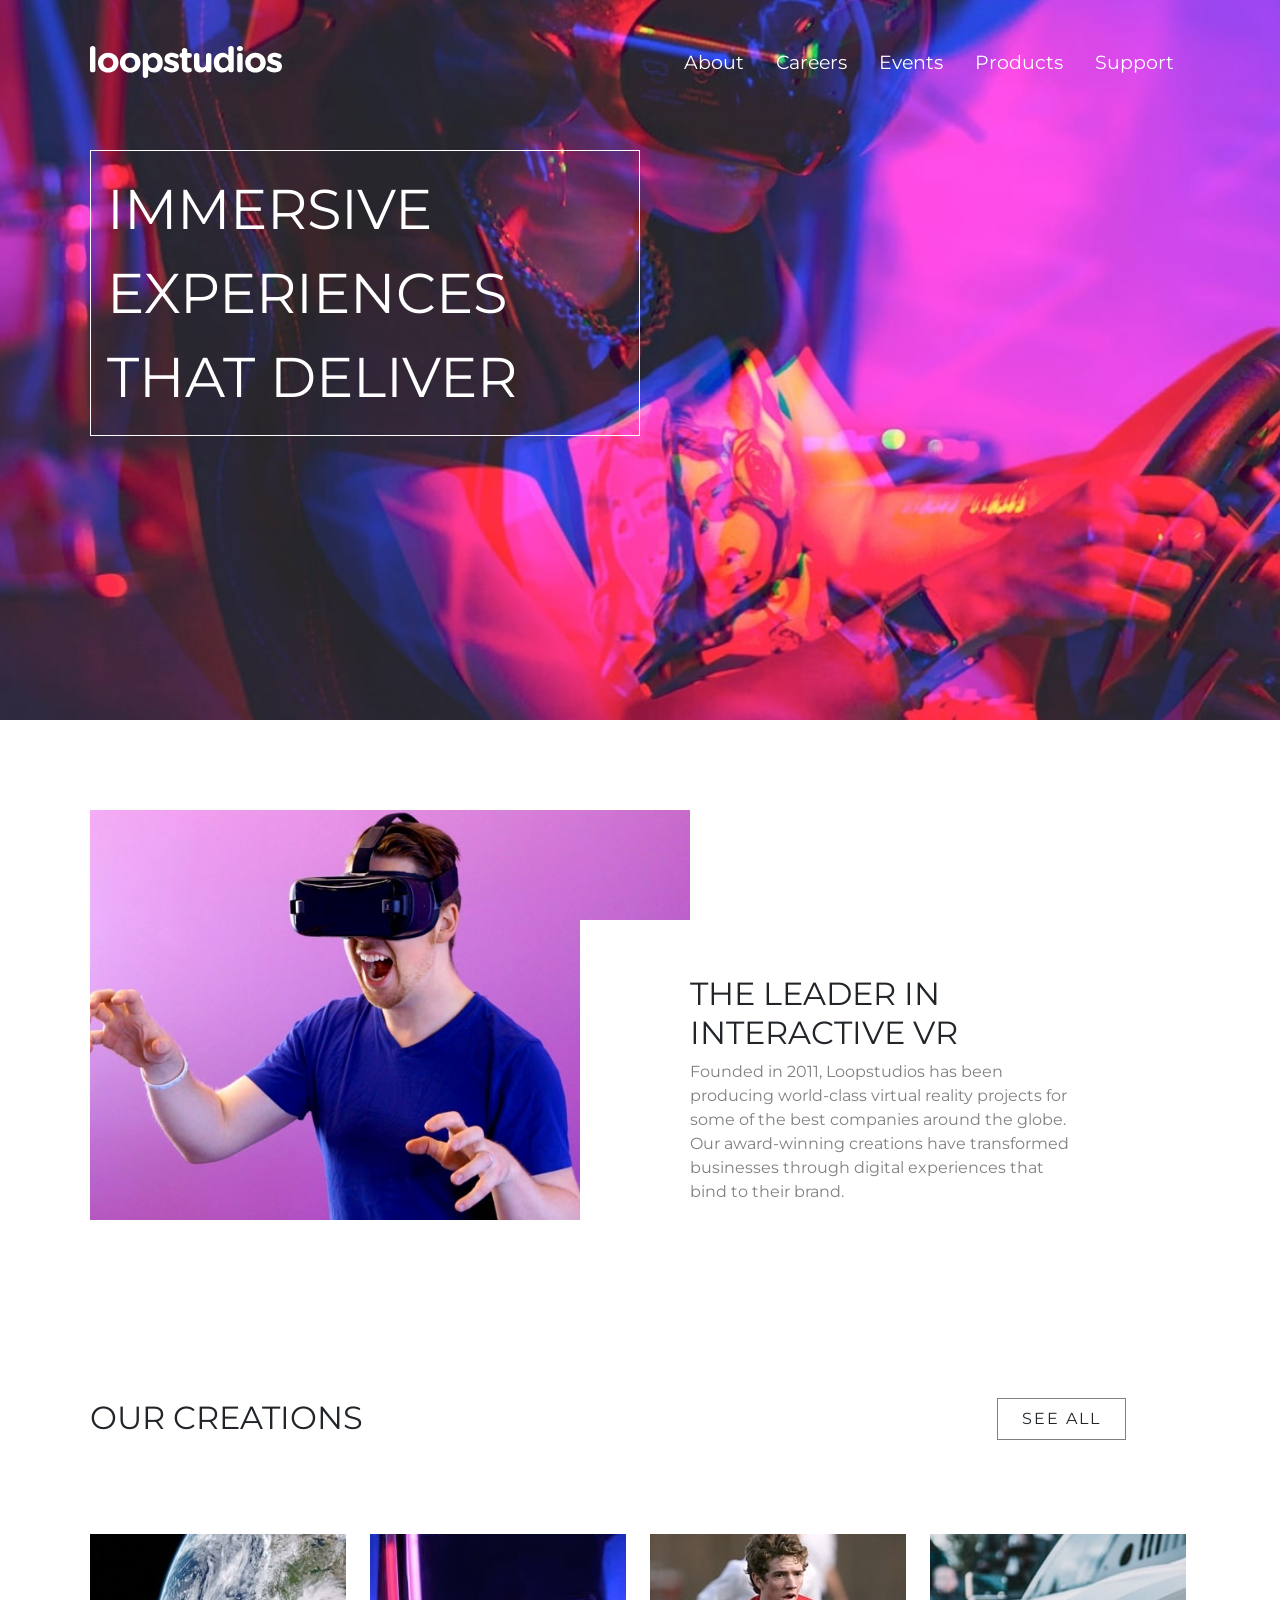
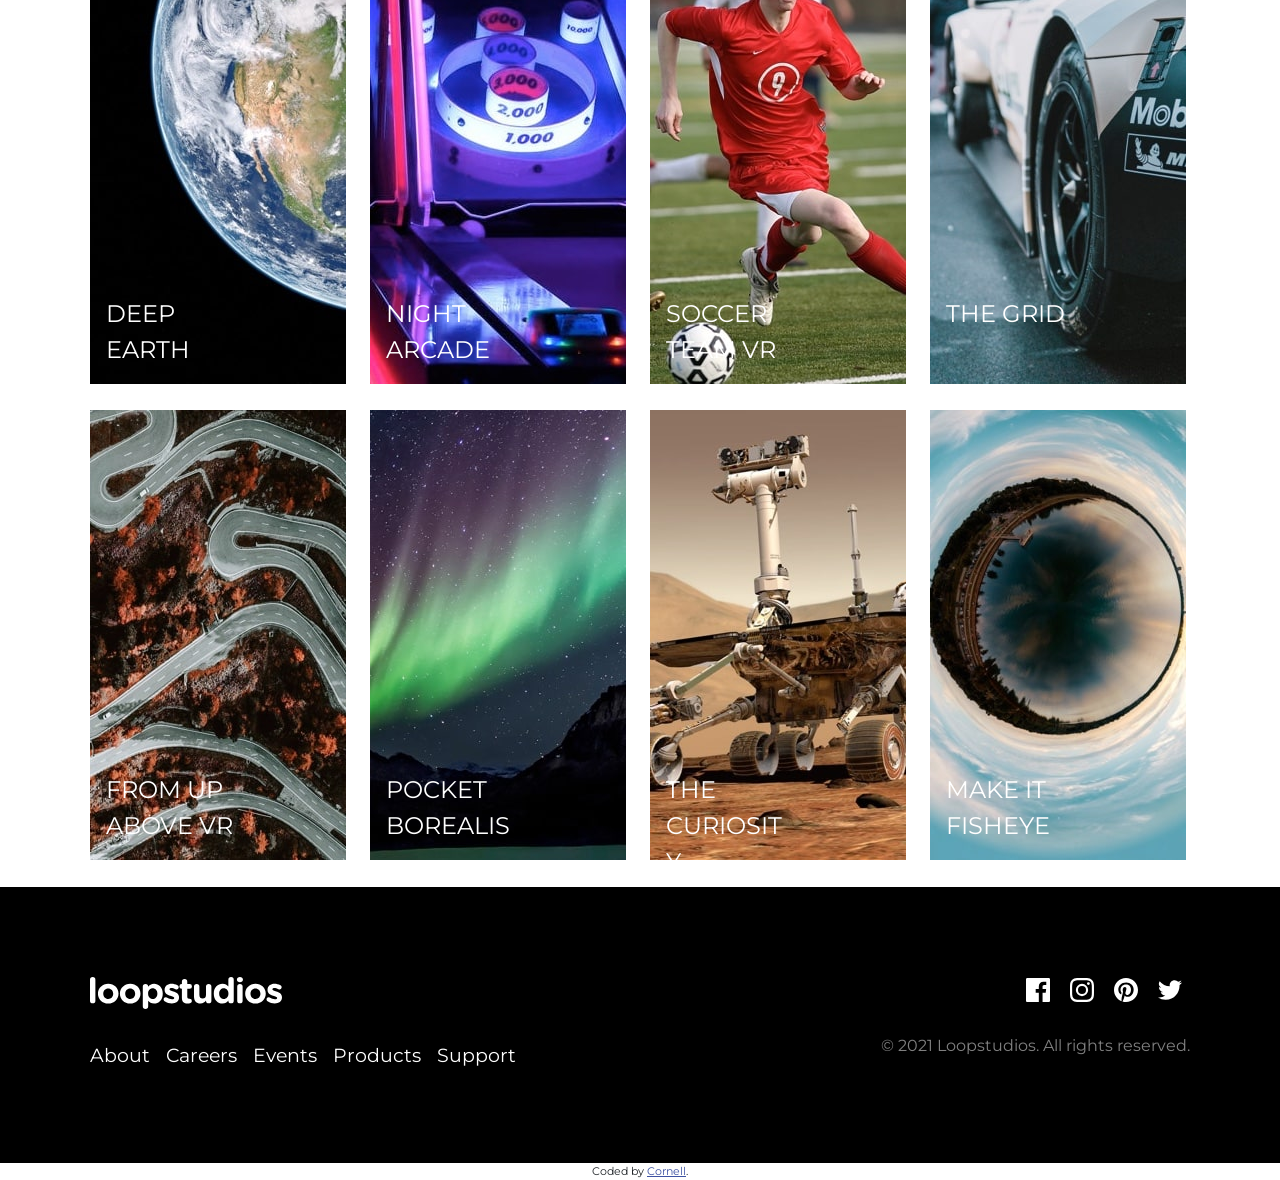
==== index.html @ 3dd2f507 "Initial commit" ====
<!DOCTYPE html>
<html lang="en">
<head>
  <meta charset="UTF-8">
  <meta name="viewport" content="width=device-width, initial-scale=1.0"> <!-- displays site properly based on user's device -->
  <link href="https://cdn.jsdelivr.net/npm/bootstrap@5.0.2/dist/css/bootstrap.min.css" rel="stylesheet" integrity="sha384-EVSTQN3/azprG1Anm3QDgpJLIm9Nao0Yz1ztcQTwFspd3yD65VohhpuuCOmLASjC" crossorigin="anonymous">
  <script src="https://cdn.jsdelivr.net/npm/bootstrap@5.0.2/dist/js/bootstrap.bundle.min.js" integrity="sha384-MrcW6ZMFYlzcLA8Nl+NtUVF0sA7MsXsP1UyJoMp4YLEuNSfAP+JcXn/tWtIaxVXM" crossorigin="anonymous"></script>
  <link rel="icon" type="image/png" sizes="32x32" href="./images/favicon-32x32.png">
  <link rel="stylesheet" href="style.css">
  <script src="script.js" defer></script>
  <title>Frontend Mentor | Loopstudios landing page</title>


  <style>
    .attribution { font-size: 11px; text-align: center; }
    .attribution a { color: hsl(228, 45%, 44%); }
  </style>
</head>
<body>
  <header>
    <nav class="navbar" id="nav">
      <div class="logo">
        <img src="images/logo.svg" class="logo-image" alt="logo-image">
      </div>
      <a href="#" class="toggle-button" id="toggle">
        <span class="bar bar1"></span>
        <span class="bar bar2"></span>
        <span class="bar bar3"></span>
      </a>
      <div class="navbar-links" id="navbar-links">
        <ul>
          <li><a href="">About</a></li>
          <li><a href="">Careers</a></li>
          <li><a href="">Events</a></li>
          <li><a href="">Products</a></li>
          <li><a href="">Support</a></li>
        </ul>
      </div>
    </nav>
    <div class="banner">
      <span class="text-box">Immersive experiences that deliver</span>
    </div>
  </header>

  <section id="leader">
    <div class="image-container">
      <img src="images/desktop/image-interactive.jpg" alt="image-interactive">
    </div>
    <div class="leader-info">
      <h2>The leader in interactive VR</h2>
      <p>
        Founded in 2011, Loopstudios has been producing world-class virtual reality 
        projects for some of the best companies around the globe. Our award-winning 
        creations have transformed businesses through digital experiences that bind 
        to their brand.
      </p>
    </div>
  </section>

  <section id="creations">
    <h2 class="creation-header">Our Creations</h2>
    <div class="row">
      <div class="col-lg-3 col-md-6 card">
        <img src="images/desktop/image-deep-earth.jpg" class="desktop" alt="image-deep-earth">
        <img src="images/mobile/image-deep-earth.jpg" class="mobile" alt="image-deep-earth">
        <span class="card-text">Deep Earth</span>
      </div>
      <div class="col-lg-3 col-md-6 card">
        <img src="images/desktop/image-night-arcade.jpg" class="desktop" alt="image-night-arcade">
        <img src="images/mobile/image-night-arcade.jpg" class="mobile" alt="image-night-arcade">
        <span class="card-text">Night arcade</span>
      </div>
      <div class="col-lg-3 col-md-6 card">
        <img src="images/desktop/image-soccer-team.jpg" class="desktop" alt="image-soccer-team">
        <img src="images/mobile/image-soccer-team.jpg" class="mobile" alt="image-soccer-team">
        <span class="card-text">Soccer team VR</span>
      </div>
      <div class="col-lg-3 col-md-6 card">
        <img src="images/desktop/image-grid.jpg" class="desktop" alt="image-grid">
        <img src="images/mobile/image-grid.jpg" class="mobile" alt="image-grid">
        <span class="card-text">The grid</span>
      </div>
    </div>
    <div class="row">
      <div class="col-lg-3 col-md-6 card">
        <img src="images/desktop/image-from-above.jpg" class="desktop" alt="image-from-above">
        <img src="images/mobile/image-from-above.jpg" class="mobile" alt="image-from-above">
        <span class="card-text">From up above VR</span>
      </div>
      <div class="col-lg-3 col-md-6 card">
        <img src="images/desktop/image-pocket-borealis.jpg" class="desktop" alt="image-pocket-borealis">
        <img src="images/mobile/image-pocket-borealis.jpg" class="mobile" alt="image-pocket-borealis">
        <span class="card-text">Pocket borealis</span>
      </div>
      <div class="col-lg-3 col-md-6 card">
        <img src="images/desktop/image-curiosity.jpg" class="desktop" alt="image-curiosity">
        <img src="images/mobile/image-curiosity.jpg" class="mobile" alt="image-curiosity">
        <span class="card-text">The curiosity</span>
      </div>
      <div class="col-lg-3 col-md-6 card">
        <img src="images/desktop/image-fisheye.jpg" class="desktop" alt="image-fisheye">
        <img src="images/mobile/image-fisheye.jpg" class="mobile" alt="image-fisheye">
        <span class="card-text">Make it fisheye</span>
      </div>
    </div>
    <div class="see-all">
      <span class="see-all-text">See all</span>
    </div>
  </section>

  <footer id="footer">
    <nav class="navbar-footer">
      <div class="logo">
        <img src="images/logo.svg" class="logo-image" alt="logo-image">
      </div>
      <div class="navbar-links">
        <ul>
          <li><a href="">About</a></li>
          <li><a href="">Careers</a></li>
          <li><a href="">Events</a></li>
          <li><a href="">Products</a></li>
          <li><a href="">Support</a></li>
        </ul>
      </div>
    </nav>
    <div class='social'>
      <div class="icons">
        <img src="images/icon-facebook.svg" alt="icon-facebook">
        <img src="images/icon-instagram.svg" alt='icon-instagram'>
        <img src="images/icon-pinterest.svg" alt = 'icon-pinterest'>
        <img src="images/icon-twitter.svg" alt='icon-twitter'>
      </div>
      <p>© 2021 Loopstudios. All rights reserved.</p>
    </div>
  </footer>
  
  <div class="attribution">
    Coded by <a href="https://github.com/cornelldev">Cornell</a>.
  </div>
</body>
</html>
---- style.css ----
@import url('https://fonts.googleapis.com/css2?family=Montserrat:wght@300;400;500;700&display=swap');

* {
    box-sizing: border-box;
}

body {
    padding: 0;
    margin: 0;
    font-family: 'Montserrat', sans-serif;
}

h2 {
    text-transform: uppercase;
    font-weight: 400;
}

p {
    color: grey;
    line-height: 1.5;
}

header {
    background-image: url('images/desktop/image-hero.jpg');
    background-position: center top;
    background-repeat: no-repeat;
    background-size: cover;
    height: 80vh;
    width: 100%;
    padding: 3% 7%;
}

/*Navbar section*/

.navbar {
    display: flex;
    justify-content: space-between;
    align-items: center;
}

.navbar-links {
    height: 100%;
}


.navbar-links ul {
    display: flex;
    margin: 0;
    padding: 0;
}

.navbar-links li {
    list-style: none;   
}

.navbar-links li a {
    text-decoration: none;
    color: #fff;
    padding: 0 1rem;
    font-size: 1.2rem;
}

.navbar-links li:hover {
    border-bottom: 1px solid #fff;
}

.toggle-button {
    position: absolute;
    top: 1.5rem;
    right: 1.5rem;
    display: none;
    flex-direction: column;
    justify-content: space-between;
    width: 30px;
    height: 20px;
}


.toggle-button .bar {
    height: 3px;
    width: 100%;
    background-color: #fff;
    border-radius: 10px;
    transition: transform 0.2s linear;
}

.navbar.active .toggle-button .bar1 {
    transform: rotate(-40deg) translateY(10.5px);
}

.navbar.active .toggle-button .bar3 {
    transform: rotate(40deg) translateY(-10.5px);
}

.navbar.active .toggle-button .bar2 {
    display: none;
}

/*Banner*/

.banner {
    width: 50%;
    font-size: 3.5rem;
    color: #fff;
    text-transform: uppercase;
    border: 1px solid #fff;
    padding: 1rem;
    margin-top: 4rem;
}


/*Leader Section*/
#leader {
    padding: 7%;
    display: flex;
    justify-content: center;
    align-items: flex-end;
    width: 100%;
}
#leader img {
    width: 600px;
}

.leader-info {
    position: relative;
    background-color: #fff;
    right: 10%;
    padding-left: 10%;
    padding-top: 5%;
}

/*Creation section*/

.mobile {
    display: none;
}

#creations {
    padding: 7%;
    position: relative;
}

.card {
    width: 280px;
    height: 300px;
    border: none;
    margin: 5.5rem 0;
}

.card-text {
    text-transform: uppercase;
    font-size: 1.5rem;
    color: #fff;
    position: relative;
    top: -5.5rem;
    margin-left: 1rem;
    width: 130px;
}

.see-all {
    position: absolute;
    top: 5.5rem;
    right: 12%;
    border: 1px solid grey;
    padding: 0.5rem 1.5rem;
    cursor: pointer;
}

.see-all:hover {
    background-color: lightgray;
}

.see-all-text {
    text-transform: uppercase;
    letter-spacing: 2px;
}

/*Footer section*/

#footer {
    background-color: #000;
    width: 100%;
    padding: 7%;
    display: flex;
    justify-content: space-between;
}

#footer .navbar-links li a {
    text-decoration: none;
    color: #fff;
    padding: 1rem 1rem 0 0;
    font-size: 1.2rem;
}

#footer .navbar-links ul {
    margin-top: 2rem;
}

#footer p {
    margin-top: 2rem;
}

.social {
    display: flex;
    flex-direction: column;
}

.icons {
    align-self: flex-end;
}
.icons img {
    padding: 0 0.5rem;
}

@media (max-width: 1024px) {
    .banner {
        font-size: 3rem;
        width: 90%;
    }
    #leader {
        flex-direction: column;
        align-items: flex-start;
    }
    .card {
        width: 50%;
    }
    .see-all {
        top: 4rem;
        right: 7%;
    }
    #footer {
        flex-direction: column;
        align-items: center;
        justify-content: center;
    }
    .navbar-footer {
        display: flex;
        flex-direction: column;
        justify-content: center;
        align-items: center;
        margin-bottom: 1.5rem;
    }
    #footer .navbar-links ul {
        flex-direction: column;
    }
    .social {
        justify-content: center;
        align-items: center;
    }
    .icons {
        align-self: center;
    }
}

@media (max-width: 823px) {
    header {
        background-image: url('images/mobile/image-hero.jpg');
        background-position: top center;
        background-repeat: no-repeat;
        background-size: cover;
        height: 100vh;
        padding: 0;
    }
    .navbar {
        flex-direction: column;
        align-items: flex-start;
        padding: 1.5rem 0;
    }
    .logo {
        padding: 0 1.5rem;
    }
    .navbar.active {
        background-color: #000;
    }
    .toggle-button {
        display: flex;
    }
    .navbar-links.active {
        display: flex;
        position: absolute;
        top: 4rem;
        opacity: 1;
        z-index: 1;
    }
    .navbar-links {
        opacity: 0;
        width: 100%;
        transition: opacity 0.6s linear;
    }
    .navbar-links ul {
        flex-direction: column;
        align-items: flex-start;
        justify-content: center;
        height: 0;
        background-color: #000;
        transition: height 0.6s linear;
    }
    .navbar-links.active ul {
        width: 100%;
        height: 100vh;
        background-color: black;
    }
    .navbar-links li {
        padding: 0.5rem;
    }

    .navbar-links li:hover {
        border: none;
    }
    .navbar-links ul li a {
        text-transform: uppercase;
    }
    .banner {
        margin-left: 1.5rem;
        font-size: 2rem;
        width: 80%;
        margin-top: 4.5rem;
    }
    #leader {
        padding: 4rem 1.5rem;
    }
    #leader img {
        width: 100%;
    }
    .leader-info {
        text-align: center;
        width: 90%;
        align-self: center;
    }
    .desktop {
        display: none;
    }
    .mobile {
        display: block;
    }
    .card {
        width: 100%;
        margin: 0;
        height: 150px;
        margin: 3.5rem 0;
        top: -4.5rem;
    }
    .card-text {
        font-size: 1.2rem;
    }
    .see-all {
        position: static;
        width: 100%;
        text-align: center;
    }
    .creation-header {
        margin-bottom: 4.5rem;
    }
    
}

@media (max-width: 540px) {
    .card {
        margin: 1rem 0;
    }
    .see-all {
        margin-top: -2rem;
    }
}

@media (max-width: 375px) {
    .card {
        margin: 0;
    }
    .card-text {
        top: -4.5rem;
    }
    .creation-header {
        margin-bottom: 5.5rem;
    }
}

@media (max-width: 320px) {
    .banner {
        width: 90%;
        margin-left: 0.5rem;
    }
    .logo {
        padding-left: 0.5rem;
    }
    #leader {
        padding: 3rem .5rem;
    }
    .card {
        height: 120px;
    }
    
    .card-text {
        font-size: 1rem;
        top: -3.5rem;
    }
}
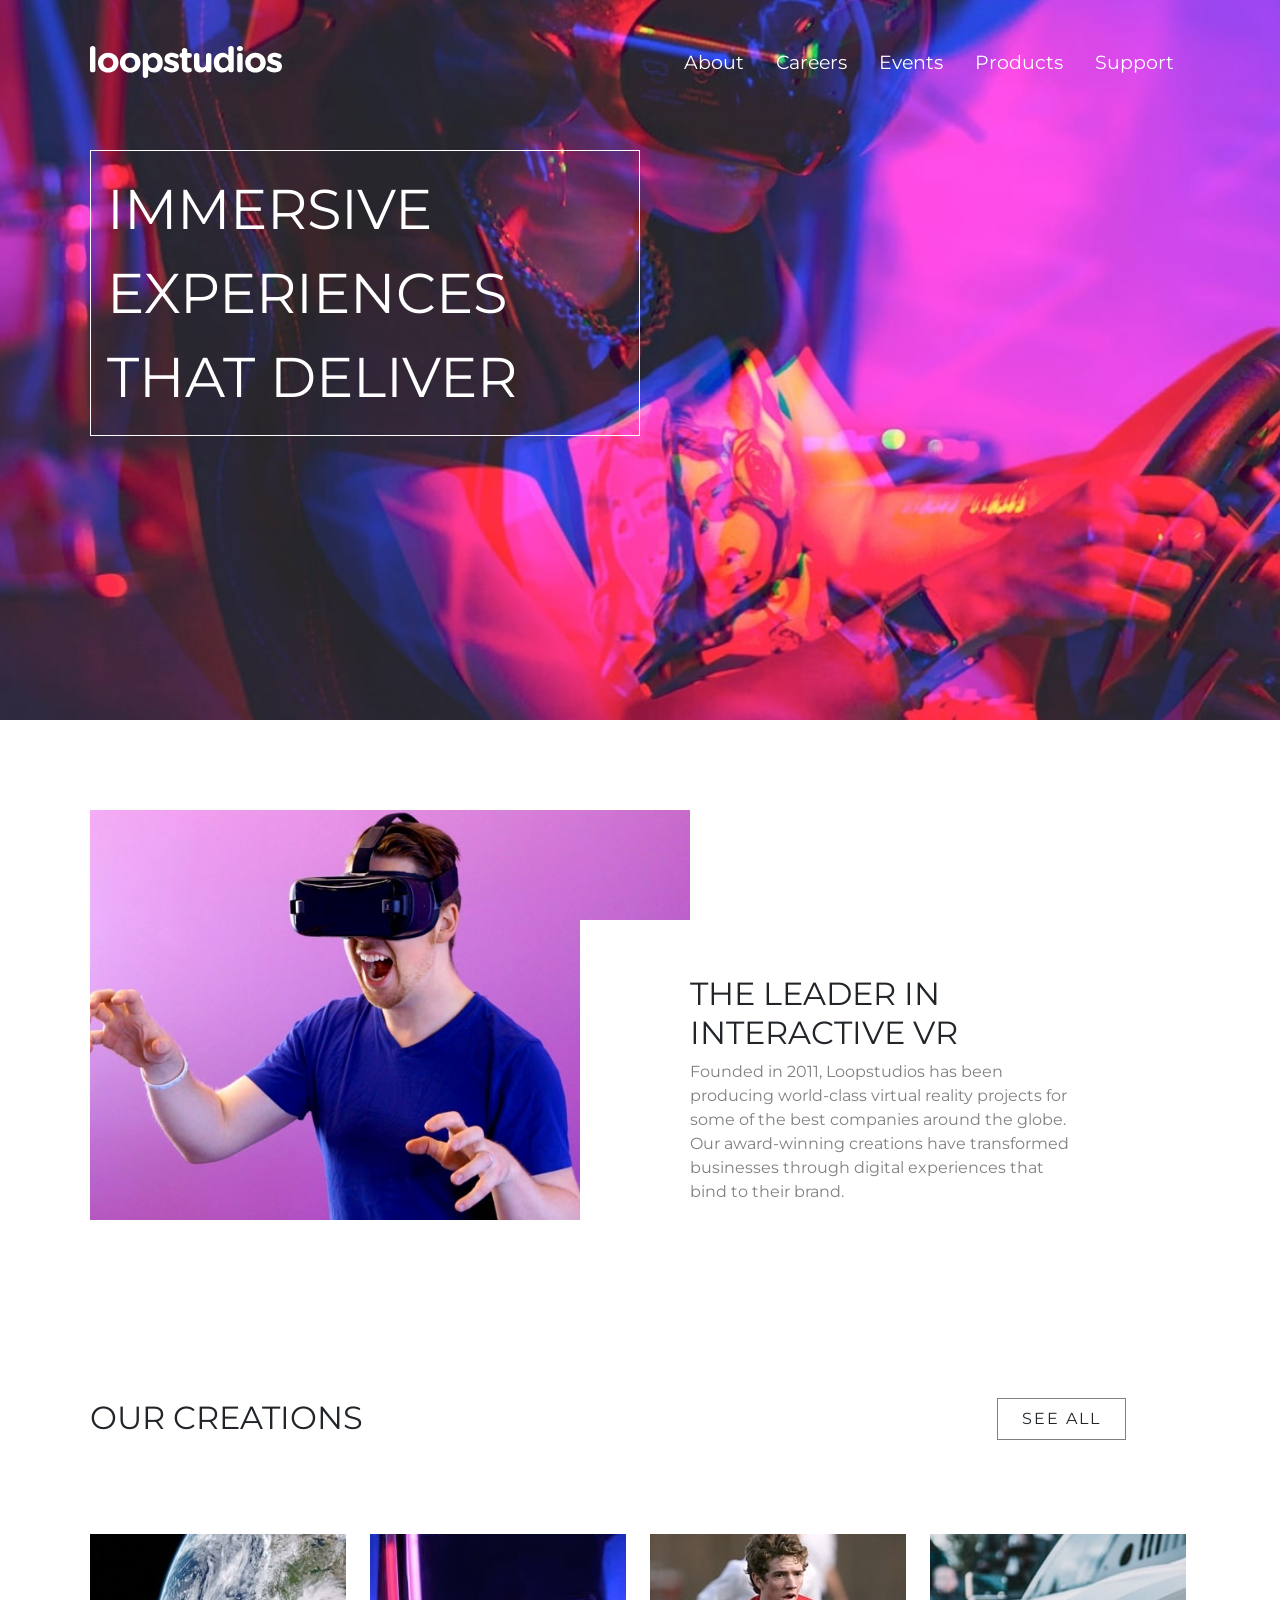
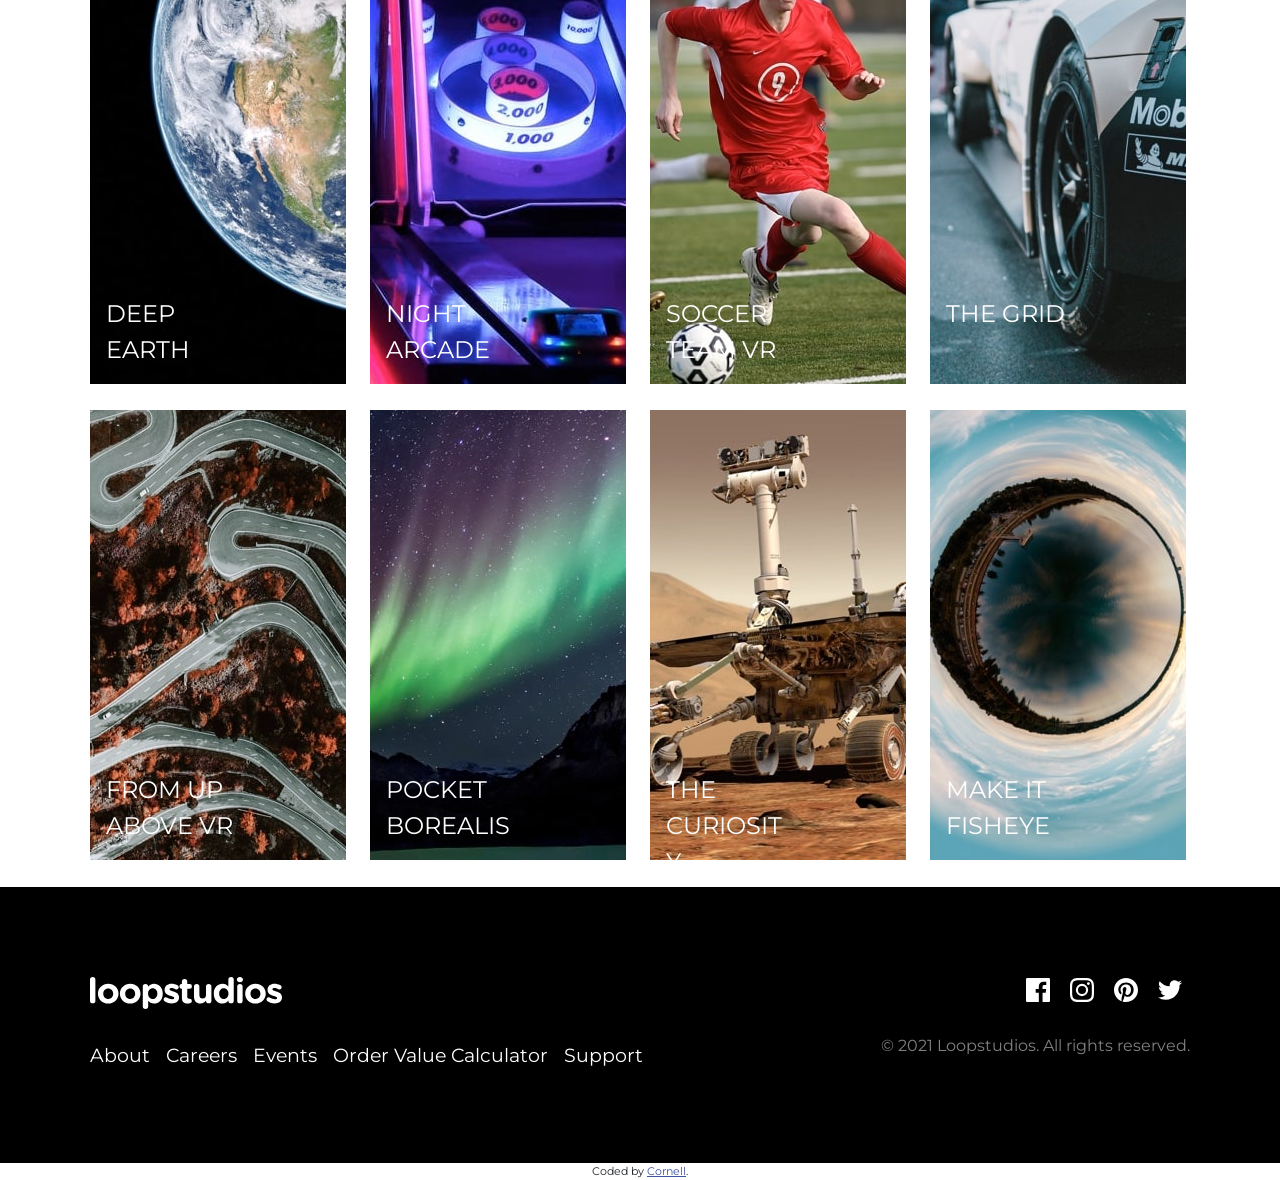
==== commit aaf75560: "Update index.html" ====
--- a/index.html
+++ b/index.html
@@ -118,7 +118,7 @@
           <li><a href="">About</a></li>
           <li><a href="">Careers</a></li>
           <li><a href="">Events</a></li>
-          <li><a href="">Products</a></li>
+          <li><a href="calculator.html">Order Value Calculator</a></li>
           <li><a href="">Support</a></li>
         </ul>
       </div>
